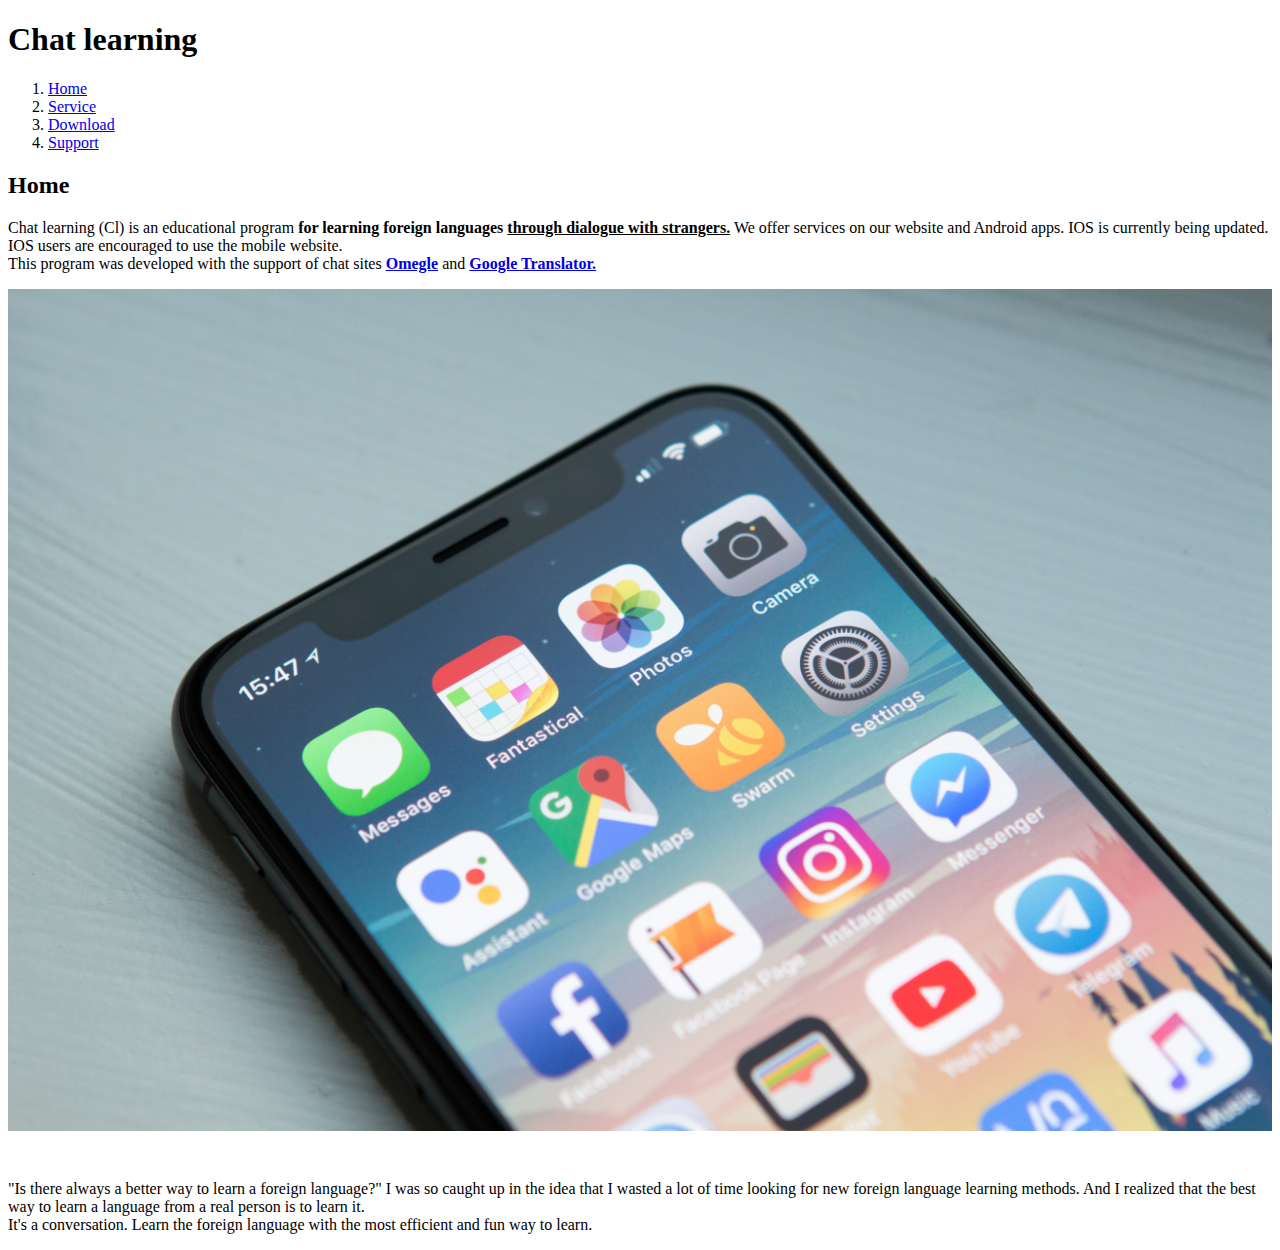
==== index.html @ c899caae "Add files via upload" ====
<!DOCTYPE html>
<html>
<head>
  <title>Chat learning - home</title>
  <meta charset="utf-8">
</head>

<body>
  <h1>Chat learning</h1>

  <ol>
    <li><a href="index.html">Home</a></li>
    <li><a href="service.html">Service</a></li>
    <li><a href="download.html">Download</a></li>
    <li><a href="support.html">Support</a></li>
  </ol>

  <h2>Home</h2>

  <p>
    Chat learning (Cl) is an educational program <strong>for learning foreign languages <u>through
    dialogue with strangers.</u></strong> We offer services on our website and Android apps. IOS
    is currently being updated. IOS users are encouraged to use the mobile website.
    <br>This program was developed with the support of chat sites <a href="https://www.omegle.com/"
    target="_blank" title="Omegle website"><strong>Omegle</strong></a> and <a href="https://translate.google.co.kr/?hl=ko#view=home&op=translate&sl=ko&tl=en"
    target="_blank" title="Google Translator website"><strong>Google Translator.</strong></a>
  </p>

  <img src="messenger.jpg" width="100%">

  <p style="margin-top:45px;">
    "Is there always a better way to learn a foreign language?" I was so caught up in the idea that
    I wasted a lot of time looking for new foreign language learning methods. And I realized that the
    best way to learn a language from a real person is to learn it.<br> It's a conversation. Learn the
    foreign language with the most efficient and fun way to learn.
  </p>
</body>
</html>
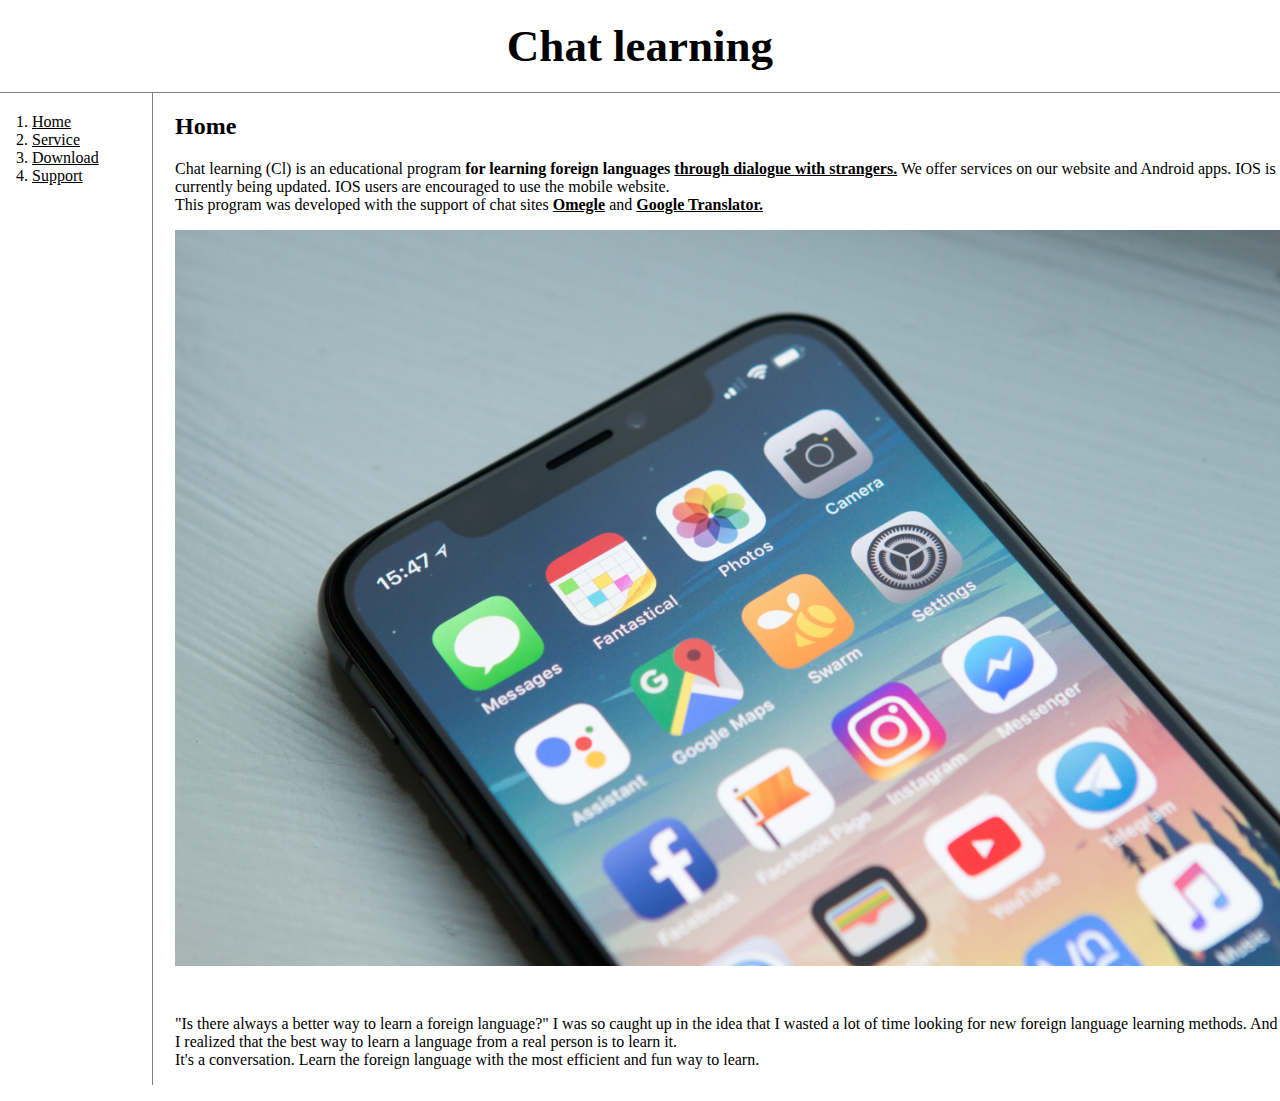
==== commit 17f75874: "2.0 version" ====
--- a/index.html
+++ b/index.html
@@ -3,11 +3,24 @@
 <head>
   <title>Chat learning - home</title>
   <meta charset="utf-8">
+  <!-- Global site tag (gtag.js) - Google Analytics -->
+<script async src="https://www.googletagmanager.com/gtag/js?id=UA-157572137-2"></script>
+<script>
+  window.dataLayer = window.dataLayer || [];
+  function gtag(){dataLayer.push(arguments);}
+  gtag('js', new Date());
+
+  gtag('config', 'UA-157572137-2');
+</script>
+
+<link rel="stylesheet" href="style.css">
 </head>
 
 <body>
   <h1>Chat learning</h1>
 
+
+  <div id="grid">
   <ol>
     <li><a href="index.html">Home</a></li>
     <li><a href="service.html">Service</a></li>
@@ -15,6 +28,7 @@
     <li><a href="support.html">Support</a></li>
   </ol>
 
+  <div id="article">
   <h2>Home</h2>
 
   <p>
@@ -34,5 +48,30 @@
     best way to learn a language from a real person is to learn it.<br> It's a conversation. Learn the
     foreign language with the most efficient and fun way to learn.
   </p>
+  </div>
+  </div>
+
+  <p>
+    <div id="disqus_thread"></div>
+    <script>
+
+    /**
+    *  RECOMMENDED CONFIGURATION VARIABLES: EDIT AND UNCOMMENT THE SECTION BELOW TO INSERT DYNAMIC VALUES FROM YOUR PLATFORM OR CMS.
+    *  LEARN WHY DEFINING THESE VARIABLES IS IMPORTANT: https://disqus.com/admin/universalcode/#configuration-variables*/
+    /*
+    var disqus_config = function () {
+    this.page.url = PAGE_URL;  // Replace PAGE_URL with your page's canonical URL variable
+    this.page.identifier = PAGE_IDENTIFIER; // Replace PAGE_IDENTIFIER with your page's unique identifier variable
+    };
+    */
+    (function() { // DON'T EDIT BELOW THIS LINE
+    var d = document, s = d.createElement('script');
+    s.src = 'https://chat-learning.disqus.com/embed.js';
+    s.setAttribute('data-timestamp', +new Date());
+    (d.head || d.body).appendChild(s);
+    })();
+    </script>
+    <noscript>Please enable JavaScript to view the <a href="https://disqus.com/?ref_noscript">comments powered by Disqus.</a></noscript>
+  </p>
 </body>
 </html>
--- a/style.css
+++ b/style.css
@@ -0,0 +1,50 @@
+body{
+  margin: 0;
+}
+
+a{
+  color: black;
+}
+
+h1{
+  font-size: 45px;
+  text-align: center;
+  border-bottom: 1px solid gray;
+  margin: 0;
+  padding: 20px;
+}
+
+#grid ol{
+  border-right: 1px solid gray;
+  width: 100px;
+  margin: 0;
+  padding: 20px;
+  padding-left: 32px;
+}
+
+#grid{
+    display: grid;
+    grid-template-columns: 150px 1fr;
+}
+
+/*
+#grid ol{
+  padding-left: 32px;
+}
+*/
+
+#grid #article{
+  padding-left: 25px;
+}
+
+@media(max-width:800px) {
+  #grid{
+    display: block;
+  }
+  #grid ol{
+    border-right: none;
+  }
+  h1{
+    border-bottom: none;
+  }
+}
